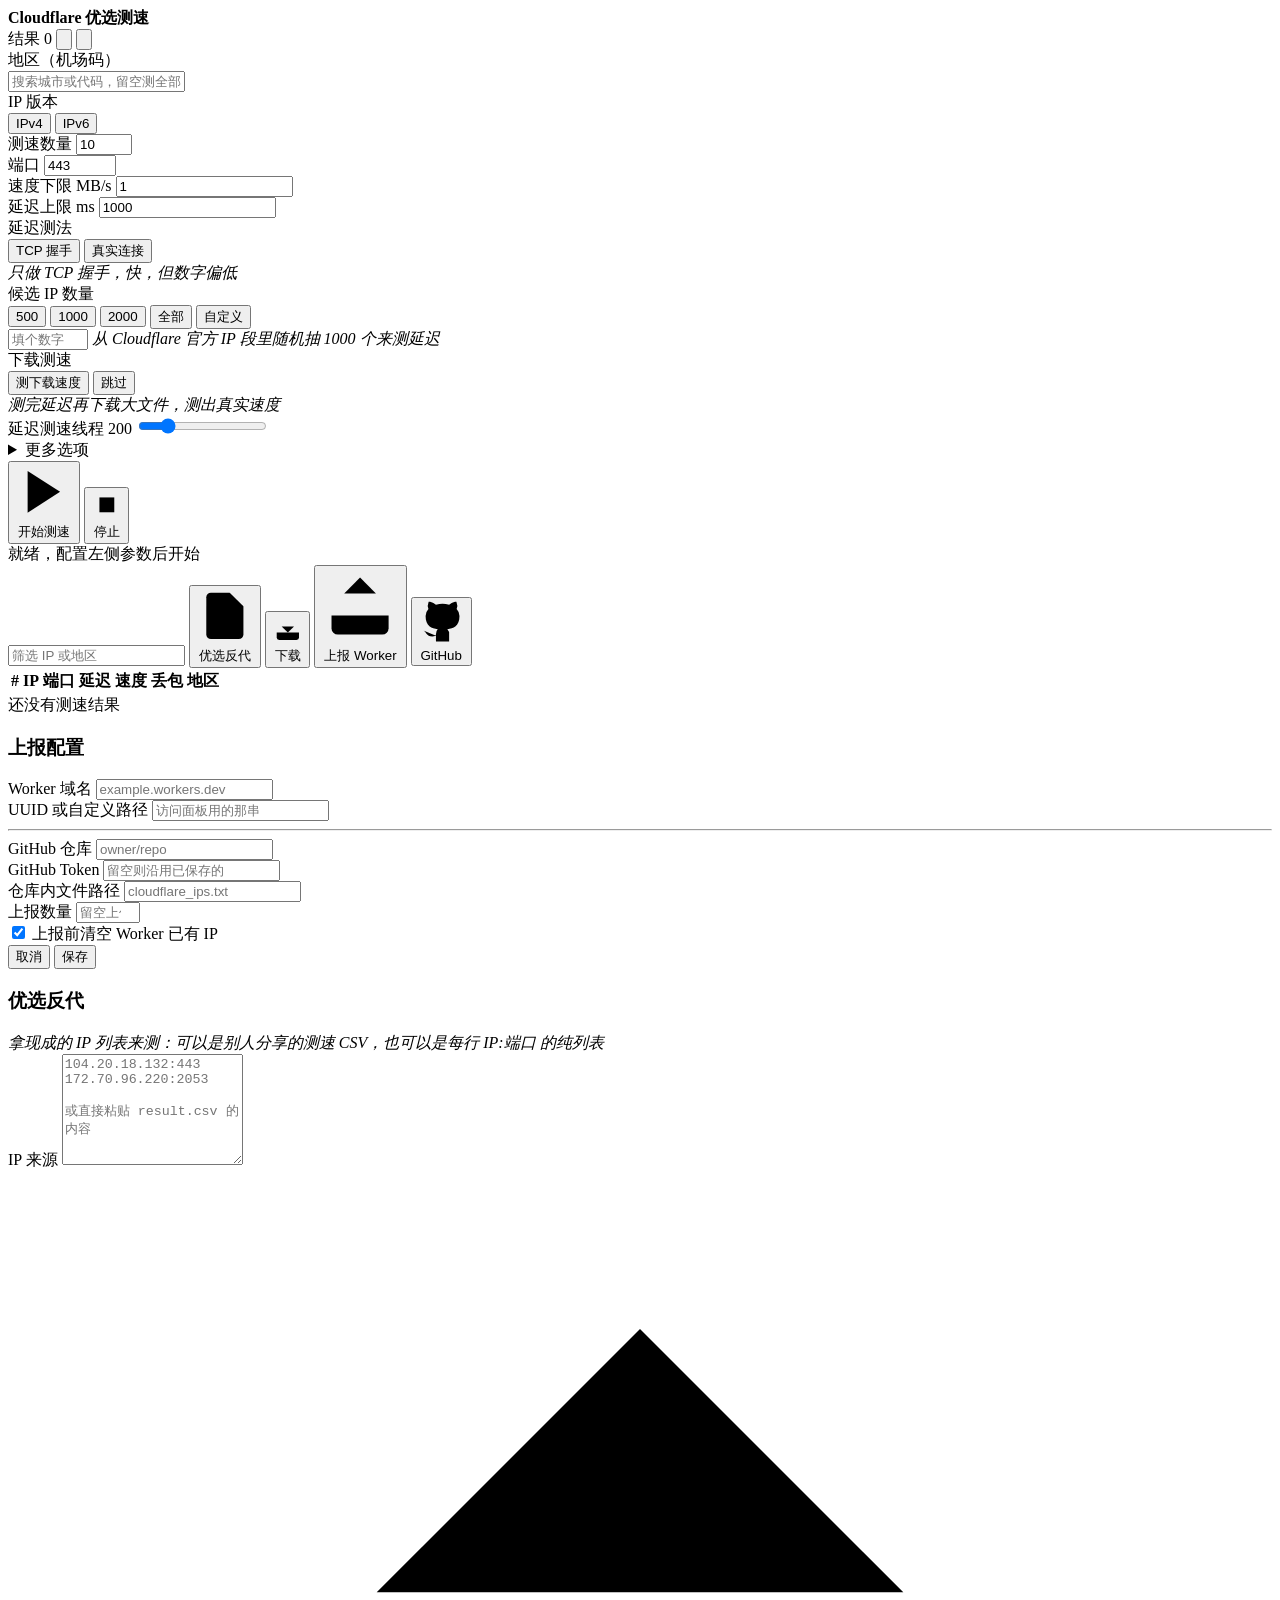
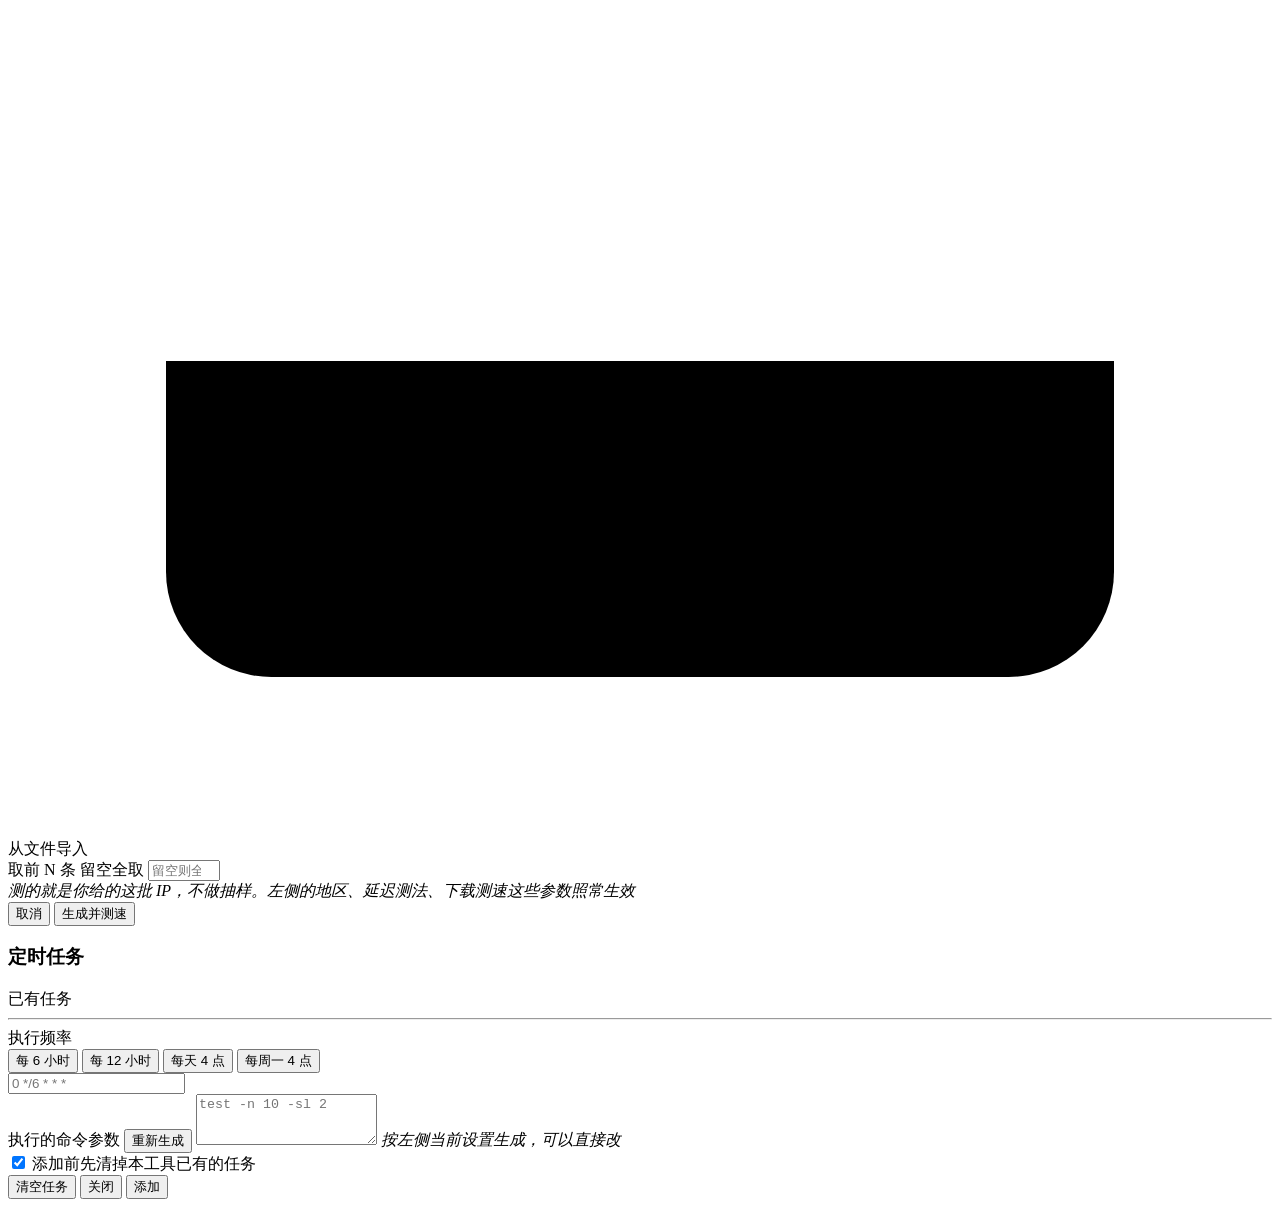
==== internal/app/web/index.html @ b8207868 "Update index.html" ====
<!DOCTYPE html>
<html lang="zh-CN">
<head>
<meta charset="UTF-8">
<meta name="viewport" content="width=device-width,initial-scale=1">
<title>Cloudflare 优选测速</title>
<link rel="stylesheet" href="/style.css">
</head>
<body>

<header class="topbar">
  <div class="brand">
    <span class="dot" id="statusDot"></span>
    <strong>Cloudflare 优选测速</strong>
  </div>
  <div class="topbar-right">
    <span class="stat" id="statResult">结果 0</span>
    <span class="stat ip-display" id="ipDisplay" title="本机 IP 地址"></span>
    <span class="stat pub-ip-display" id="pubIpDisplay" title="公网 IP 地址"></span>
    <button class="btn ghost" id="btnCron" title="定时任务">
      <svg viewBox="0 0 24 24" class="ico"><circle cx="12" cy="12" r="10"/><polyline points="12 6 12 12 16 14"/></svg>
    </button>
    <button class="btn ghost" id="btnConfig" title="上报配置">
      <svg viewBox="0 0 24 24" class="ico"><path d="M12 15.5A3.5 3.5 0 1 1 12 8.5a3.5 3.5 0 0 1 0 7z"/><path d="M19.4 15a1.65 1.65 0 0 0 .33 1.82l.06.06a2 2 0 1 1-2.83 2.83l-.06-.06a1.65 1.65 0 0 0-1.82-.33 1.65 1.65 0 0 0-1 1.51V21a2 2 0 1 1-4 0v-.09A1.65 1.65 0 0 0 9 19.4a1.65 1.65 0 0 0-1.82.33l-.06.06a2 2 0 1 1-2.83-2.83l.06-.06a1.65 1.65 0 0 0 .33-1.82 1.65 1.65 0 0 0-1.51-1H3a2 2 0 1 1 0-4h.09A1.65 1.65 0 0 0 4.6 9a1.65 1.65 0 0 0-.33-1.82l-.06-.06a2 2 0 1 1 2.83-2.83l.06.06A1.65 1.65 0 0 0 9 4.6a1.65 1.65 0 0 0 1-1.51V3a2 2 0 1 1 4 0v.09a1.65 1.65 0 0 0 1 1.51 1.65 1.65 0 0 0 1.82-.33l.06-.06a2 2 0 1 1 2.83 2.83l-.06.06A1.65 1.65 0 0 0 19.4 9c.14.34.2.7.19 1.06z"/></svg>
    </button>
  </div>
</header>

<main class="layout">
  <!-- 参数面板 -->
  <aside class="panel">
    <div class="field">
      <label>地区（机场码）</label>
      <div class="colo-box">
        <input type="text" id="coloSearch" placeholder="搜索城市或代码，留空测全部" autocomplete="off">
        <div class="colo-list" id="coloList"></div>
      </div>
      <div class="chips" id="coloChips"></div>
    </div>

    <div class="field">
      <label>IP 版本</label>
      <div class="seg" id="segIPv">
        <button class="on" data-v="4">IPv4</button>
        <button data-v="6">IPv6</button>
      </div>
    </div>

    <div class="grid2">
      <div class="field">
        <label>测速数量</label>
        <input type="number" id="inCount" value="10" min="1" max="100">
      </div>
      <div class="field">
        <label>端口</label>
        <input type="number" id="inPort" value="443" min="1" max="65535">
      </div>
      <div class="field">
        <label>速度下限 MB/s</label>
        <input type="number" id="inSpeed" value="1" min="0" step="0.5">
      </div>
      <div class="field">
        <label>延迟上限 ms</label>
        <input type="number" id="inDelay" value="1000" min="1">
      </div>
    </div>

    <div class="field">
      <label>延迟测法</label>
      <div class="seg" id="segPing">
        <button class="on" data-ping="tcp">TCP 握手</button>
        <button data-ping="http">真实连接</button>
      </div>
      <em class="note" id="pingNote">只做 TCP 握手，快，但数字偏低</em>
    </div>

    <div class="field">
      <label>候选 IP 数量 <span class="hint" id="poolHint"></span></label>
      <div class="seg" id="segPool">
        <button data-pool="500">500</button>
        <button class="on" data-pool="1000">1000</button>
        <button data-pool="2000">2000</button>
        <button data-pool="0">全部</button>
        <button data-pool="custom">自定义</button>
      </div>
      <input type="number" id="inPool" class="hidden" min="1" max="100000" step="100" placeholder="填个数字，比如 5000">
      <em class="note" id="poolNote">从 Cloudflare 官方 IP 段里随机抽 1000 个来测延迟</em>
    </div>

    <div class="field">
      <label>下载测速</label>
      <div class="seg" id="segDL">
        <button class="on" data-dl="on">测下载速度</button>
        <button data-dl="off">跳过</button>
      </div>
      <em class="note" id="dlNote">测完延迟再下载大文件，测出真实速度</em>
    </div>

    <div class="field">
      <label>延迟测速线程 <span class="hint" id="threadVal">200</span></label>
      <input type="range" id="inThread" min="10" max="1000" step="10" value="200">
    </div>

    <details class="more">
      <summary>更多选项</summary>
      <div class="field">
        <label>测速地址</label>
        <input type="text" id="inURL" placeholder="留空用默认（走 Cloudflare 的大文件）">
      </div>
      <div class="field">
        <label>自定义 IP 段（每行一条，支持 IP:端口）</label>
        <em class="note">不填就用 Cloudflare 官方 IP 段，填了才会覆盖掉</em>
        <textarea id="inIPText" rows="4" placeholder="104.16.0.0/12&#10;1.1.1.1:2053"></textarea>
        <label class="filepick">
          <input type="file" id="inIPFile" accept=".txt,.csv,text/plain" hidden>
          <span class="btn ghost sm">
            <svg viewBox="0 0 24 24" class="ico"><path d="M21 15v4a2 2 0 0 1-2 2H5a2 2 0 0 1-2-2v-4"/><polyline points="17 8 12 3 7 8"/><line x1="12" y1="3" x2="12" y2="15"/></svg>
            从文件导入
          </span>
          <em id="ipFileName"></em>
        </label>
      </div>

    </details>

    <div class="actions">
      <button class="btn primary" id="btnStart">
        <svg viewBox="0 0 24 24" class="ico"><polygon points="5 3 19 12 5 21 5 3"/></svg>
        开始测速
      </button>
      <button class="btn danger hidden" id="btnStop">
        <svg viewBox="0 0 24 24" class="ico"><rect x="6" y="6" width="12" height="12"/></svg>
        停止
      </button>
    </div>
  </aside>

  <!-- 结果区 -->
  <section class="content">
    <div class="progress" id="progressBar"><i id="progressFill"></i></div>
    <div class="statusline">
      <span id="statusText">就绪，配置左侧参数后开始</span>
    </div>

    <div class="toolbar">
      <input type="text" id="filterText" placeholder="筛选 IP 或地区" autocomplete="off">
      <span class="spacer"></span>
      <button class="btn ghost" id="btnProxy" title="导入外部 IP 列表并测速">
        <svg viewBox="0 0 24 24" class="ico"><path d="M14 2H6a2 2 0 0 0-2 2v16a2 2 0 0 0 2 2h12a2 2 0 0 0 2-2V8z"/><polyline points="14 2 14 8 20 8"/><line x1="12" y1="18" x2="12" y2="12"/><line x1="9" y1="15" x2="15" y2="15"/></svg>
        优选反代
      </button>
      <button class="btn ghost" id="btnDownload" title="下载测速结果 result.csv">
        <svg viewBox="0 0 24 24" class="ico"><path d="M21 15v4a2 2 0 0 1-2 2H5a2 2 0 0 1-2-2v-4"/><polyline points="7 10 12 15 17 10"/><line x1="12" y1="15" x2="12" y2="3"/></svg>
        下载
      </button>
      <button class="btn ghost" id="btnUploadAPI" title="上报到 Worker">
        <svg viewBox="0 0 24 24" class="ico"><path d="M21 15v4a2 2 0 0 1-2 2H5a2 2 0 0 1-2-2v-4"/><polyline points="17 8 12 3 7 8"/><line x1="12" y1="3" x2="12" y2="15"/></svg>
        上报 Worker
      </button>
      <button class="btn ghost" id="btnUploadGH" title="上传到 GitHub">
        <svg viewBox="0 0 24 24" class="ico"><path d="M9 19c-5 1.5-5-2.5-7-3m14 6v-3.87a3.37 3.37 0 0 0-.94-2.61c3.14-.35 6.44-1.54 6.44-7A5.44 5.44 0 0 0 20 4.77 5.07 5.07 0 0 0 19.91 1S18.73.65 16 2.48a13.38 13.38 0 0 0-7 0C6.27.65 5.09 1 5.09 1A5.07 5.07 0 0 0 5 4.77a5.44 5.44 0 0 0-1.5 3.78c0 5.42 3.3 6.61 6.44 7A3.37 3.37 0 0 0 9 18.13V22"/></svg>
        GitHub
      </button>
    </div>

    <div class="table-wrap">
      <table id="tbl">
        <thead>
          <tr>
            <th class="c-idx">#</th>
            <th data-sort="ip">IP</th>
            <th class="c-num" data-sort="port">端口</th>
            <th class="c-num" data-sort="delay">延迟</th>
            <th class="c-num" data-sort="speed">速度</th>
            <th class="c-num" data-sort="loss">丢包</th>
            <th data-sort="colo">地区</th>
            <th class="c-act"></th>
          </tr>
        </thead>
        <tbody id="tbody"></tbody>
      </table>
      <div class="empty" id="emptyBox">还没有测速结果</div>
    </div>
  </section>
</main>

<!-- 配置弹窗 -->
<div class="mask hidden" id="mask">
  <div class="modal">
    <h3>上报配置</h3>
    <div class="field">
      <label>Worker 域名</label>
      <input type="text" id="cfgDomain" placeholder="example.workers.dev">
    </div>
    <div class="field">
      <label>UUID 或自定义路径</label>
      <input type="text" id="cfgUUID" placeholder="访问面板用的那串">
    </div>
    <hr>
    <div class="field">
      <label>GitHub 仓库</label>
      <input type="text" id="cfgRepo" placeholder="owner/repo">
    </div>
    <div class="field">
      <label>GitHub Token <span class="hint" id="tokenHint"></span></label>
      <input type="password" id="cfgToken" placeholder="留空则沿用已保存的">
    </div>
    <div class="field">
      <label>仓库内文件路径</label>
      <input type="text" id="cfgPath" placeholder="cloudflare_ips.txt">
    </div>
    <div class="field">
      <label>上报数量</label>
      <input type="number" id="cfgLimit" placeholder="留空上传全部" min="1" max="1000">
    </div>
    <label class="check"><input type="checkbox" id="cfgClear" checked> 上报前清空 Worker 已有 IP</label>
    <div class="modal-actions">
      <button class="btn ghost" id="btnCfgClose">取消</button>
      <button class="btn primary" id="btnCfgSave">保存</button>
    </div>
  </div>
</div>

<!-- 优选反代弹窗 -->
<div class="mask hidden" id="proxyMask">
  <div class="modal">
    <h3>优选反代</h3>
    <em class="note">拿现成的 IP 列表来测：可以是别人分享的测速 CSV，也可以是每行 IP:端口 的纯列表</em>
    <div class="field">
      <label>IP 来源 <span class="hint" id="proxyCount"></span></label>
      <textarea id="proxyText" rows="7" placeholder="104.20.18.132:443&#10;172.70.96.220:2053&#10;&#10;或直接粘贴 result.csv 的内容"></textarea>
      <label class="filepick">
        <input type="file" id="proxyFile" accept=".txt,.csv,text/plain" hidden>
        <span class="btn ghost sm">
          <svg viewBox="0 0 24 24" class="ico"><path d="M21 15v4a2 2 0 0 1-2 2H5a2 2 0 0 1-2-2v-4"/><polyline points="17 8 12 3 7 8"/><line x1="12" y1="3" x2="12" y2="15"/></svg>
          从文件导入
        </span>
        <em id="proxyFileName"></em>
      </label>
    </div>
    <div class="field">
      <label>取前 N 条 <span class="hint">留空全取</span></label>
      <input type="number" id="proxyTake" min="1" max="10000" placeholder="留空则全部">
    </div>
    <em class="note">测的就是你给的这批 IP，不做抽样。左侧的地区、延迟测法、下载测速这些参数照常生效</em>
    <div class="modal-actions">
      <button class="btn ghost" id="btnProxyClose">取消</button>
      <button class="btn primary" id="btnProxyRun">生成并测速</button>
    </div>
  </div>
</div>

<!-- 定时任务弹窗 -->
<div class="mask hidden" id="cronMask">
  <div class="modal">
    <h3>定时任务</h3>
    <div class="field">
      <label>已有任务 <span class="hint" id="cronHint"></span></label>
      <div class="cron-list" id="cronList"></div>
    </div>
    <hr>
    <div class="field">
      <label>执行频率</label>
      <div class="presets" id="cronPresets">
        <button data-cron="0 */6 * * *">每 6 小时</button>
        <button data-cron="0 */12 * * *">每 12 小时</button>
        <button data-cron="0 4 * * *">每天 4 点</button>
        <button data-cron="0 4 * * 1">每周一 4 点</button>
      </div>
      <input type="text" id="cronSchedule" placeholder="0 */6 * * *" autocomplete="off">
    </div>
    <div class="field">
      <label>执行的命令参数
        <button class="btn ghost sm hidden" id="btnCronSync" title="按当前左侧设置重新生成">重新生成</button>
      </label>
      <textarea id="cronArgs" rows="3" placeholder="test -n 10 -sl 2" spellcheck="false"></textarea>
      <em class="note" id="cronArgsNote">按左侧当前设置生成，可以直接改</em>
    </div>
    <label class="check"><input type="checkbox" id="cronReplace" checked> 添加前先清掉本工具已有的任务</label>
    <div class="modal-actions">
      <button class="btn ghost" id="btnCronRemove">清空任务</button>
      <span class="spacer"></span>
      <button class="btn ghost" id="btnCronClose">关闭</button>
      <button class="btn primary" id="btnCronAdd">添加</button>
    </div>
  </div>
</div>

<div class="toasts" id="toasts"></div>
<script src="/app.js"></script>
</body>
</html>
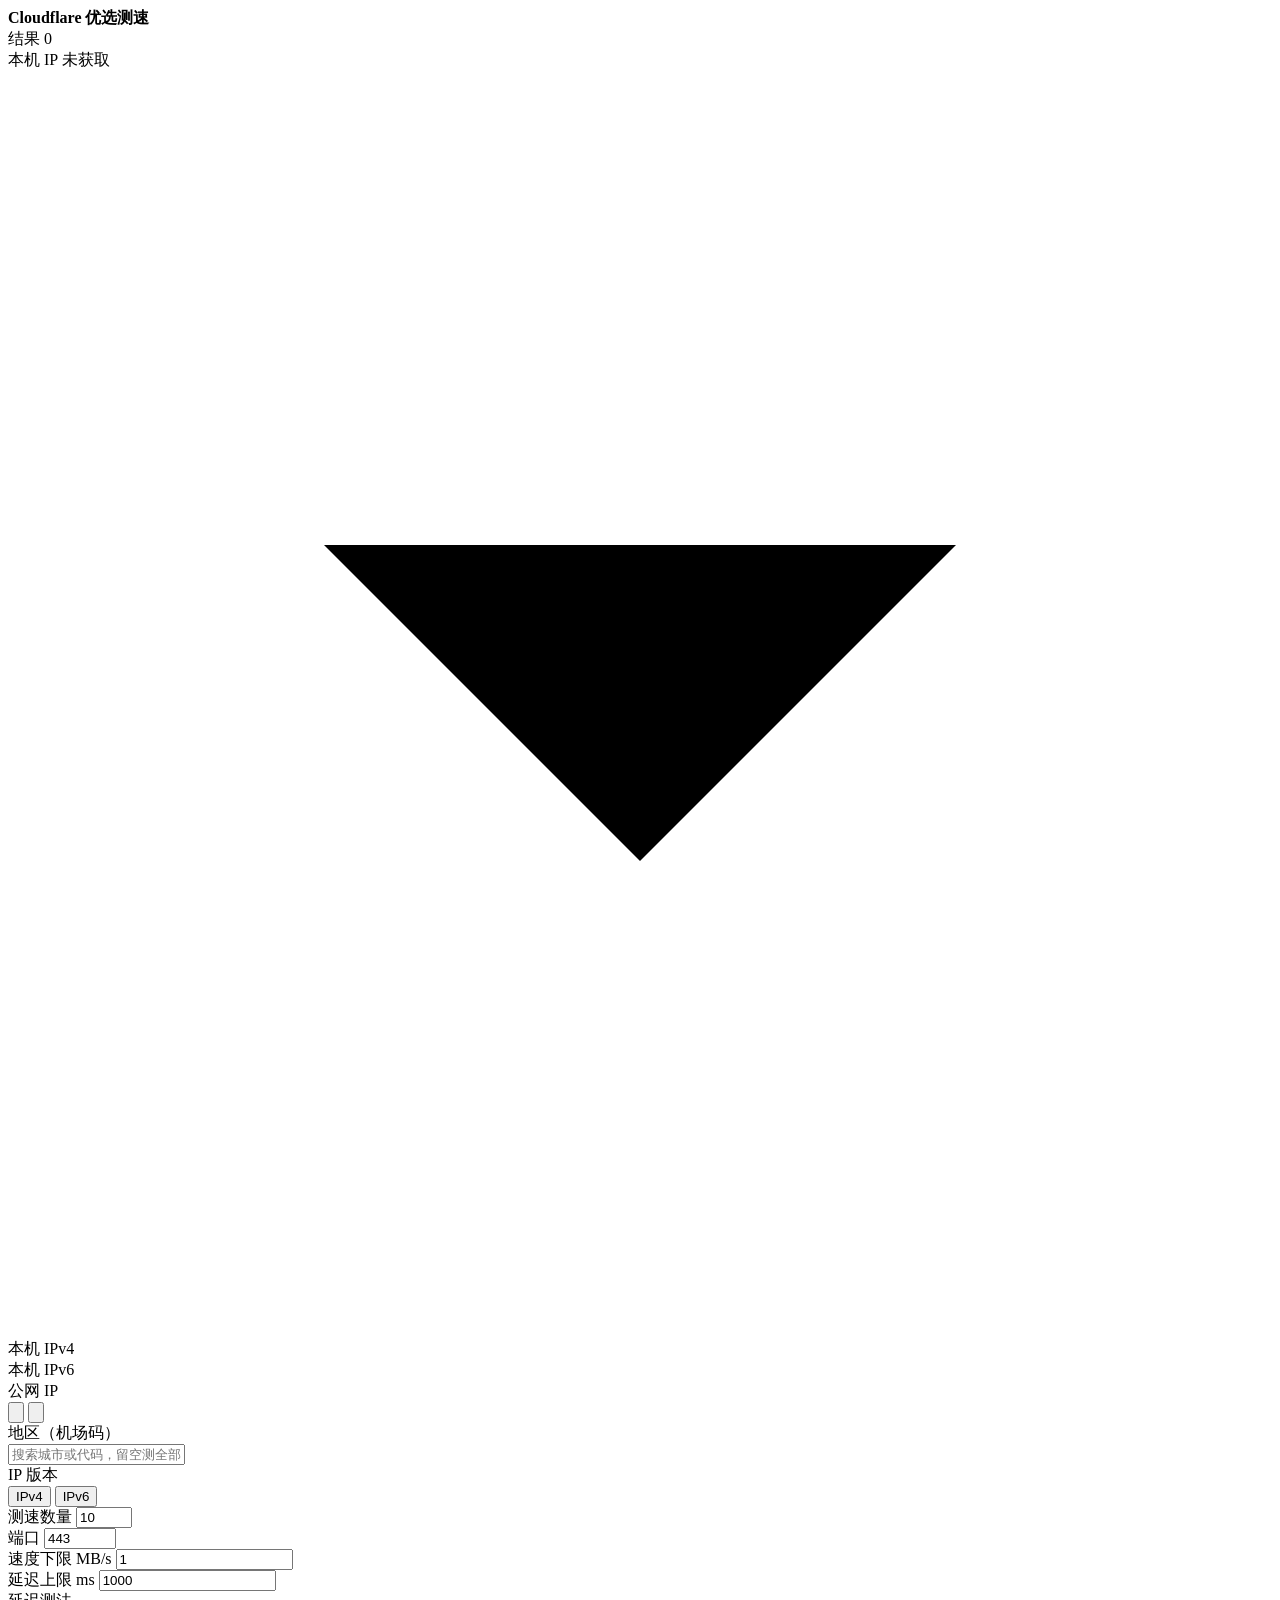
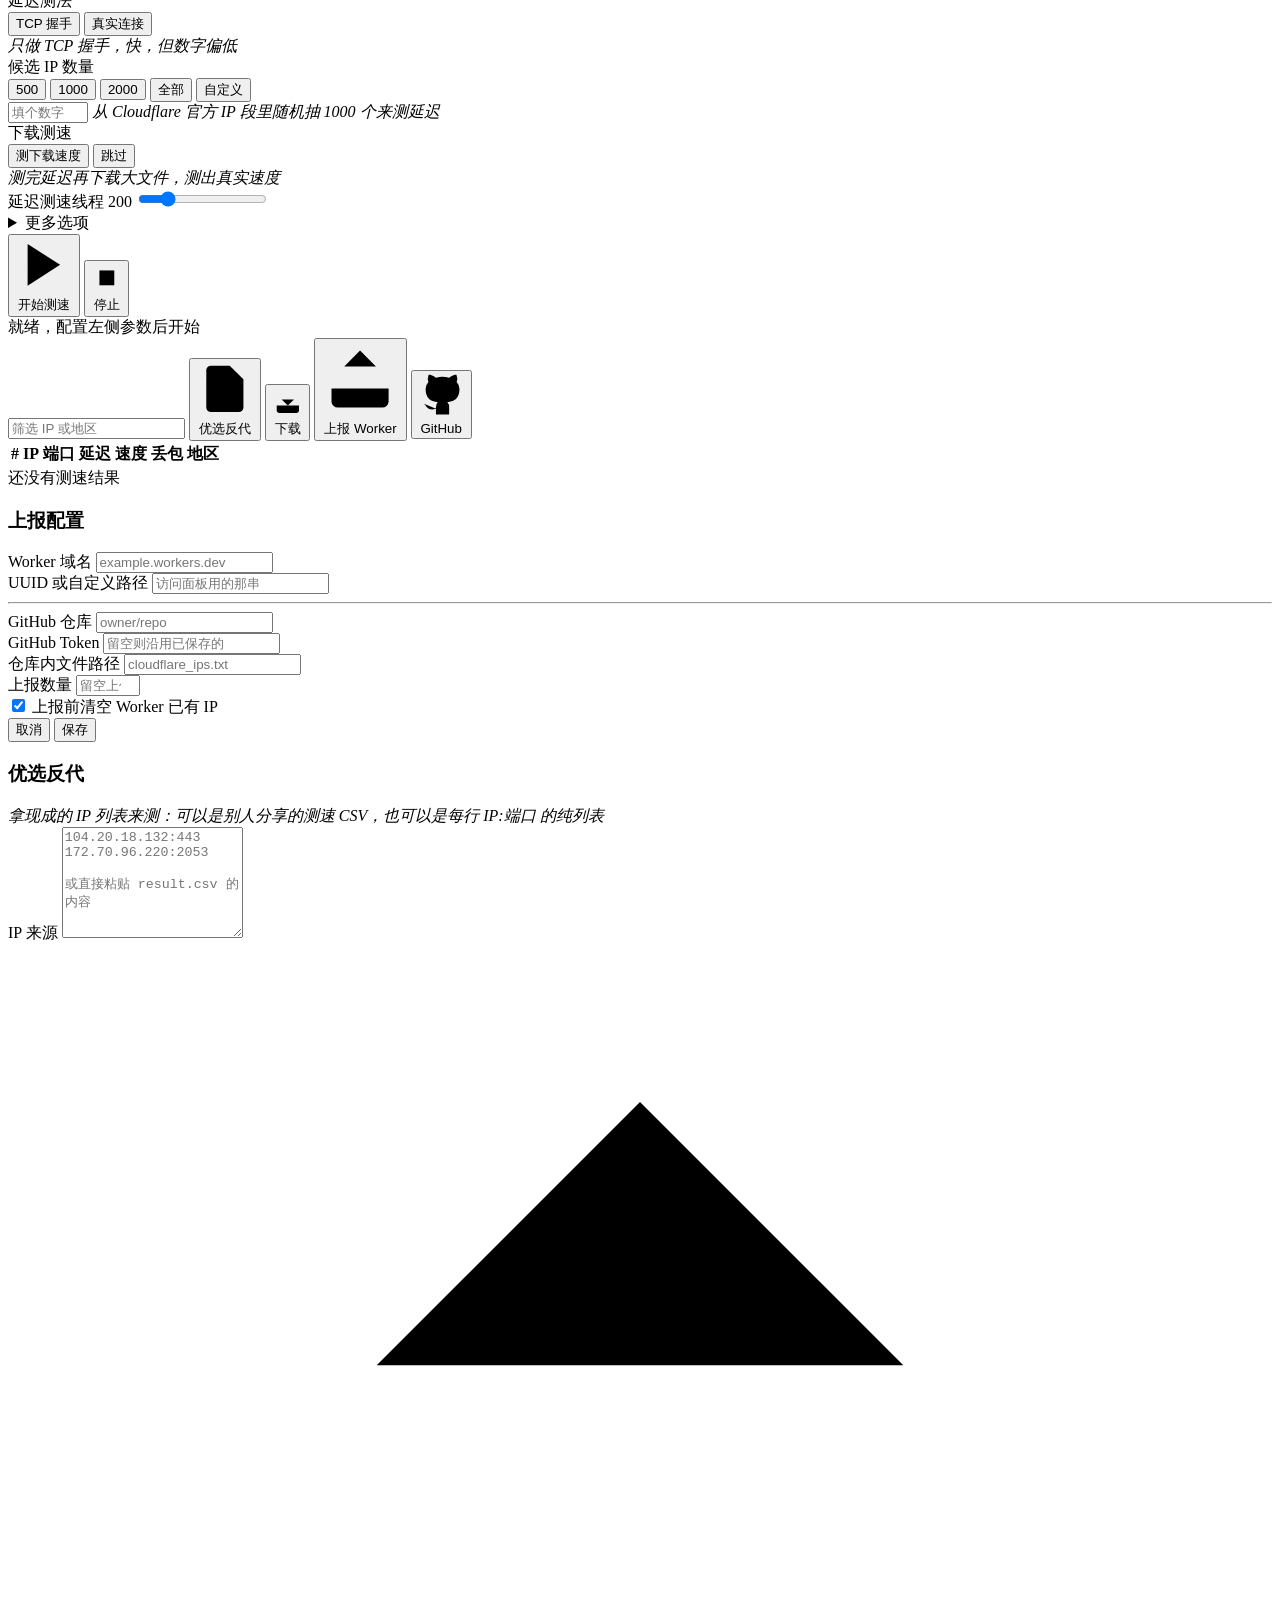
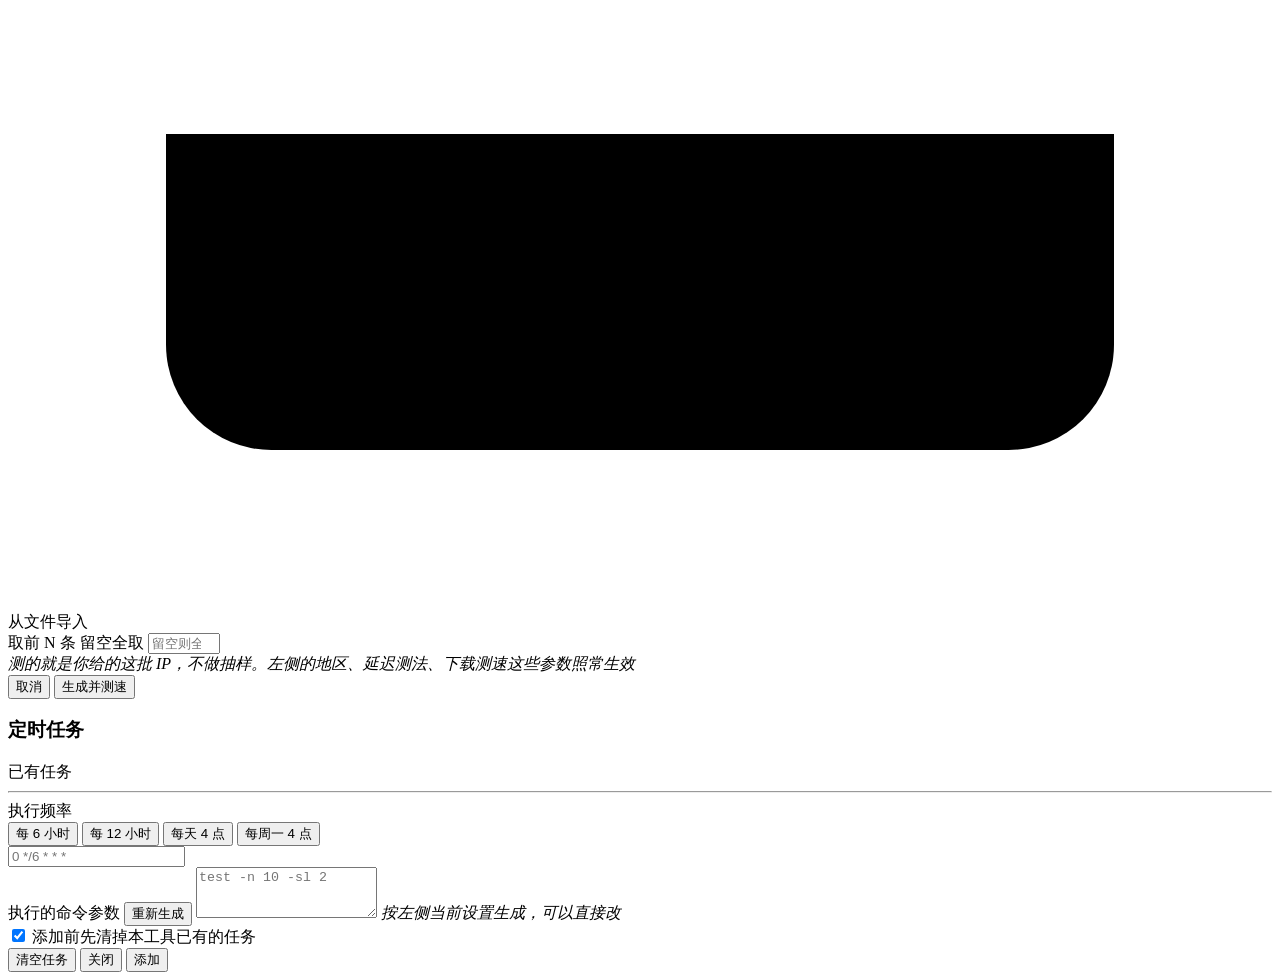
==== commit 40c2bccd: "Update index.html" ====
--- a/internal/app/web/index.html
+++ b/internal/app/web/index.html
@@ -15,8 +15,27 @@
   </div>
   <div class="topbar-right">
     <span class="stat" id="statResult">结果 0</span>
-    <span class="stat ip-display" id="ipDisplay" title="本机 IP 地址"></span>
-    <span class="stat pub-ip-display" id="pubIpDisplay" title="公网 IP 地址"></span>
+    <div class="ip-bar" id="ipBar">
+      <div class="ip-trigger" id="ipTrigger">
+        <span class="ip-label">本机 IP</span>
+        <span class="ip-summary" id="ipSummary">未获取</span>
+        <svg class="ico ip-caret" viewBox="0 0 24 24"><polyline points="6 9 12 15 18 9"/></svg>
+      </div>
+      <div class="ip-dropdown hidden" id="ipDropdown">
+        <div class="ip-section">
+          <div class="ip-section-title">本机 IPv4</div>
+          <div class="ip-list" id="ipV4List"></div>
+        </div>
+        <div class="ip-section">
+          <div class="ip-section-title">本机 IPv6</div>
+          <div class="ip-list" id="ipV6List"></div>
+        </div>
+        <div class="ip-section">
+          <div class="ip-section-title">公网 IP</div>
+          <div class="ip-list" id="pubIpList"></div>
+        </div>
+      </div>
+    </div>
     <button class="btn ghost" id="btnCron" title="定时任务">
       <svg viewBox="0 0 24 24" class="ico"><circle cx="12" cy="12" r="10"/><polyline points="12 6 12 12 16 14"/></svg>
     </button>
